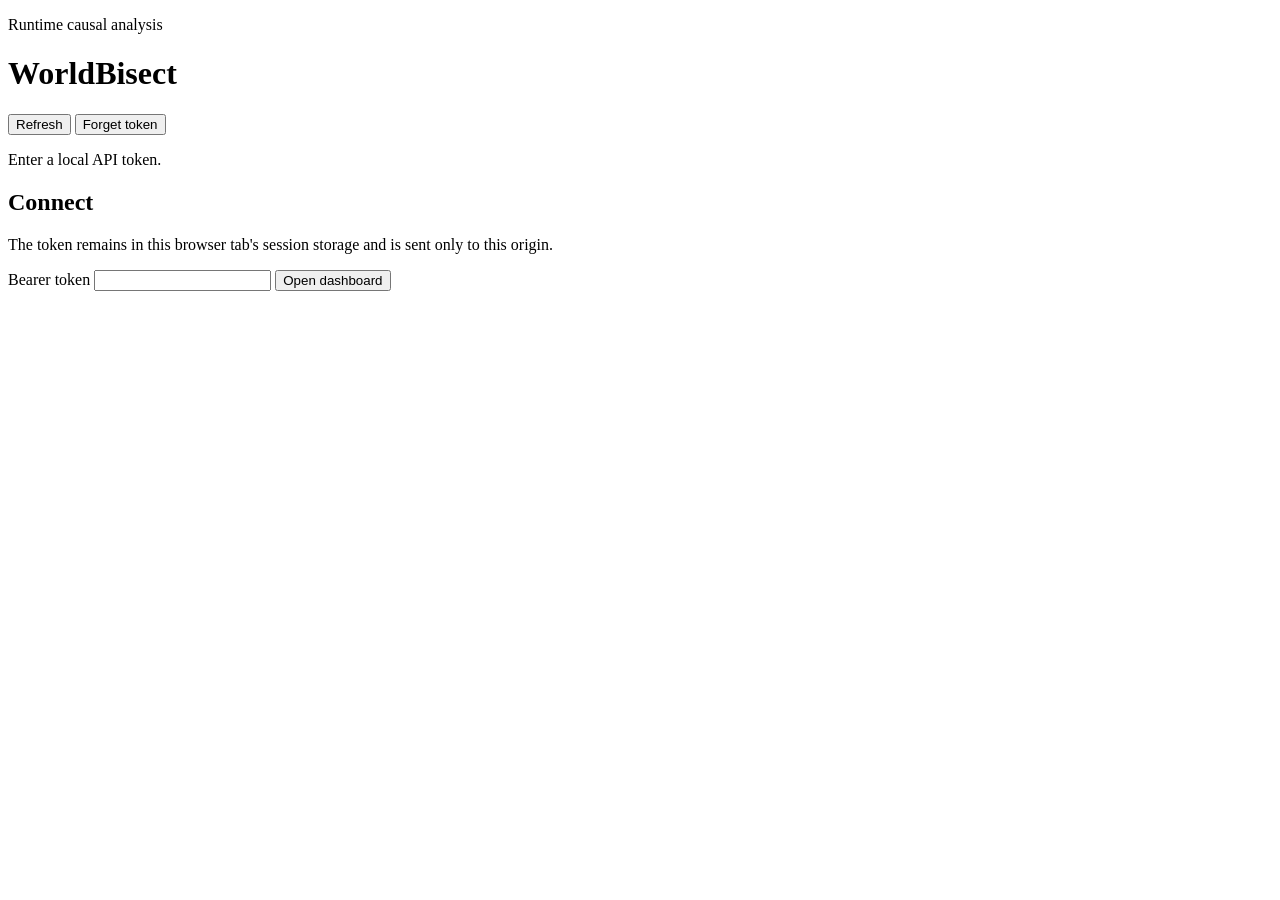
==== web/index.html @ 4d39abb6 "Publish complete WorldBisect source tree" ====
<!doctype html>
<html lang="en">
<head>
  <meta charset="utf-8">
  <meta name="viewport" content="width=device-width, initial-scale=1">
  <meta name="color-scheme" content="light dark">
  <title>WorldBisect</title>
  <link rel="stylesheet" href="/style.css">
</head>
<body>
  <header>
    <div>
      <p class="eyebrow">Runtime causal analysis</p>
      <h1>WorldBisect</h1>
    </div>
    <div class="actions">
      <button id="refresh" type="button">Refresh</button>
      <button id="logout" type="button">Forget token</button>
    </div>
  </header>

  <main>
    <p id="status" role="status">Enter a local API token.</p>

    <section id="login" class="panel narrow">
      <h2>Connect</h2>
      <p>The token remains in this browser tab's session storage and is sent only to this origin.</p>
      <form id="token-form">
        <label for="token">Bearer token</label>
        <input id="token" name="token" type="password" autocomplete="off" required>
        <button type="submit">Open dashboard</button>
      </form>
    </section>

    <div id="dashboard" hidden>
      <section class="summary-grid">
        <article><span>Version</span><strong id="version">—</strong></article>
        <article><span>Captures</span><strong id="capture-count">0</strong></article>
        <article><span>Analyses</span><strong id="analysis-count">0</strong></article>
        <article><span>Jobs</span><strong id="job-count">0</strong></article>
      </section>

      <section class="panel">
        <h2>Captures</h2>
        <div class="table-wrap"><table id="captures"><thead><tr><th>ID</th><th>Label</th><th>Oracle</th><th>Created</th></tr></thead><tbody></tbody></table></div>
      </section>

      <section class="panel">
        <h2>Analyses</h2>
        <div class="table-wrap"><table id="analyses"><thead><tr><th>ID</th><th>Status</th><th>Factors</th><th>Created</th></tr></thead><tbody></tbody></table></div>
      </section>

      <section class="panel">
        <h2>Jobs</h2>
        <div class="table-wrap"><table id="jobs"><thead><tr><th>ID</th><th>Type</th><th>State</th><th>Updated</th></tr></thead><tbody></tbody></table></div>
      </section>
    </div>
  </main>

  <script src="/app.js" defer></script>
</body>
</html>
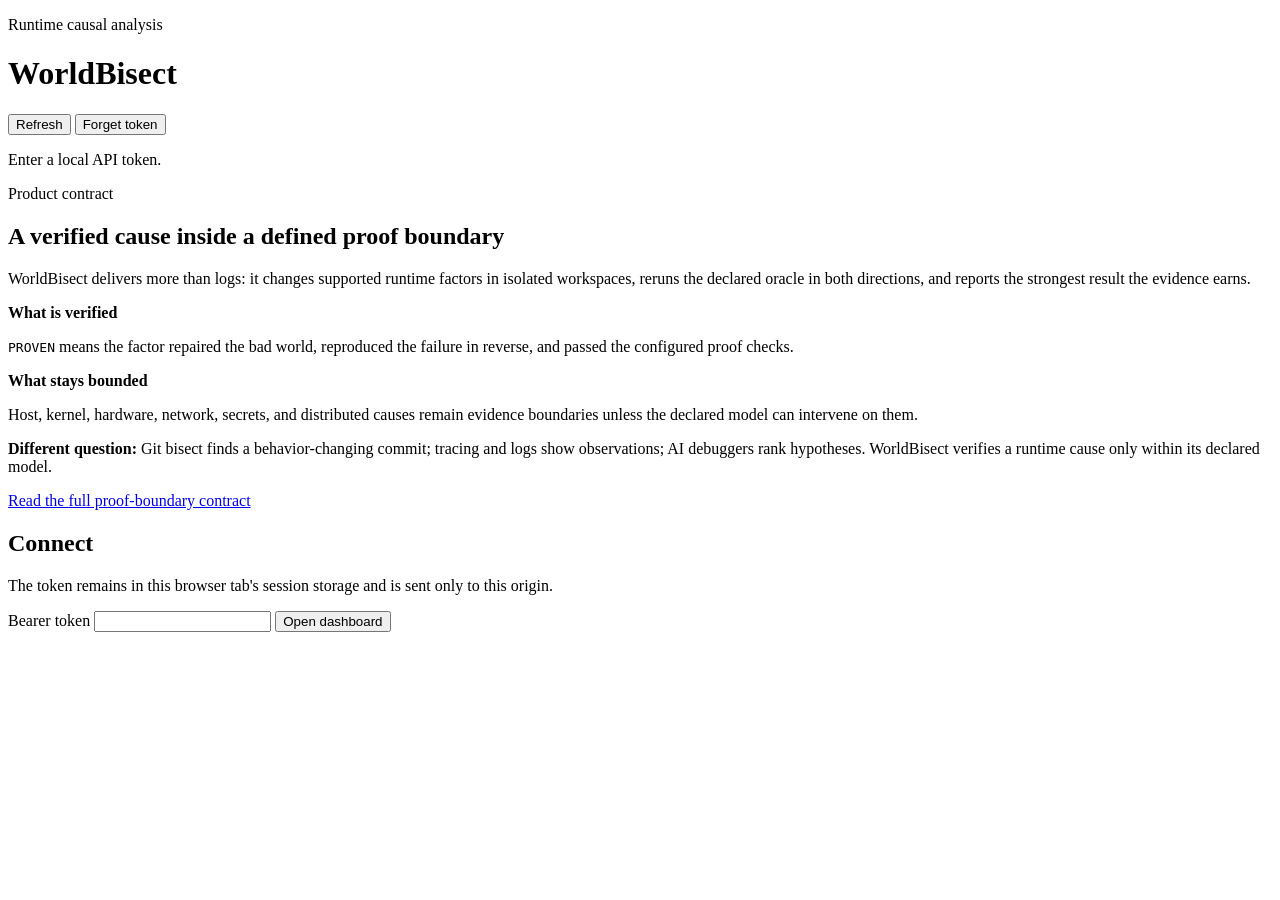
==== commit 6c837826: "docs: clarify proof-boundary product value" ====
--- a/web/index.html
+++ b/web/index.html
@@ -21,6 +21,24 @@
 
   <main>
     <p id="status" role="status">Enter a local API token.</p>
+
+    <section class="panel proof-panel" aria-labelledby="proof-boundary-title">
+      <p class="eyebrow">Product contract</p>
+      <h2 id="proof-boundary-title">A verified cause inside a defined proof boundary</h2>
+      <p>WorldBisect delivers more than logs: it changes supported runtime factors in isolated workspaces, reruns the declared oracle in both directions, and reports the strongest result the evidence earns.</p>
+      <div class="proof-grid">
+        <div>
+          <strong>What is verified</strong>
+          <p><code>PROVEN</code> means the factor repaired the bad world, reproduced the failure in reverse, and passed the configured proof checks.</p>
+        </div>
+        <div>
+          <strong>What stays bounded</strong>
+          <p>Host, kernel, hardware, network, secrets, and distributed causes remain evidence boundaries unless the declared model can intervene on them.</p>
+        </div>
+      </div>
+      <p class="proof-compare"><strong>Different question:</strong> Git bisect finds a behavior-changing commit; tracing and logs show observations; AI debuggers rank hypotheses. WorldBisect verifies a runtime cause only within its declared model.</p>
+      <a class="text-link" href="https://github.com/ClusterPilot-System/worldbisect/blob/main/docs/proof-boundary.md">Read the full proof-boundary contract</a>
+    </section>
 
     <section id="login" class="panel narrow">
       <h2>Connect</h2>
